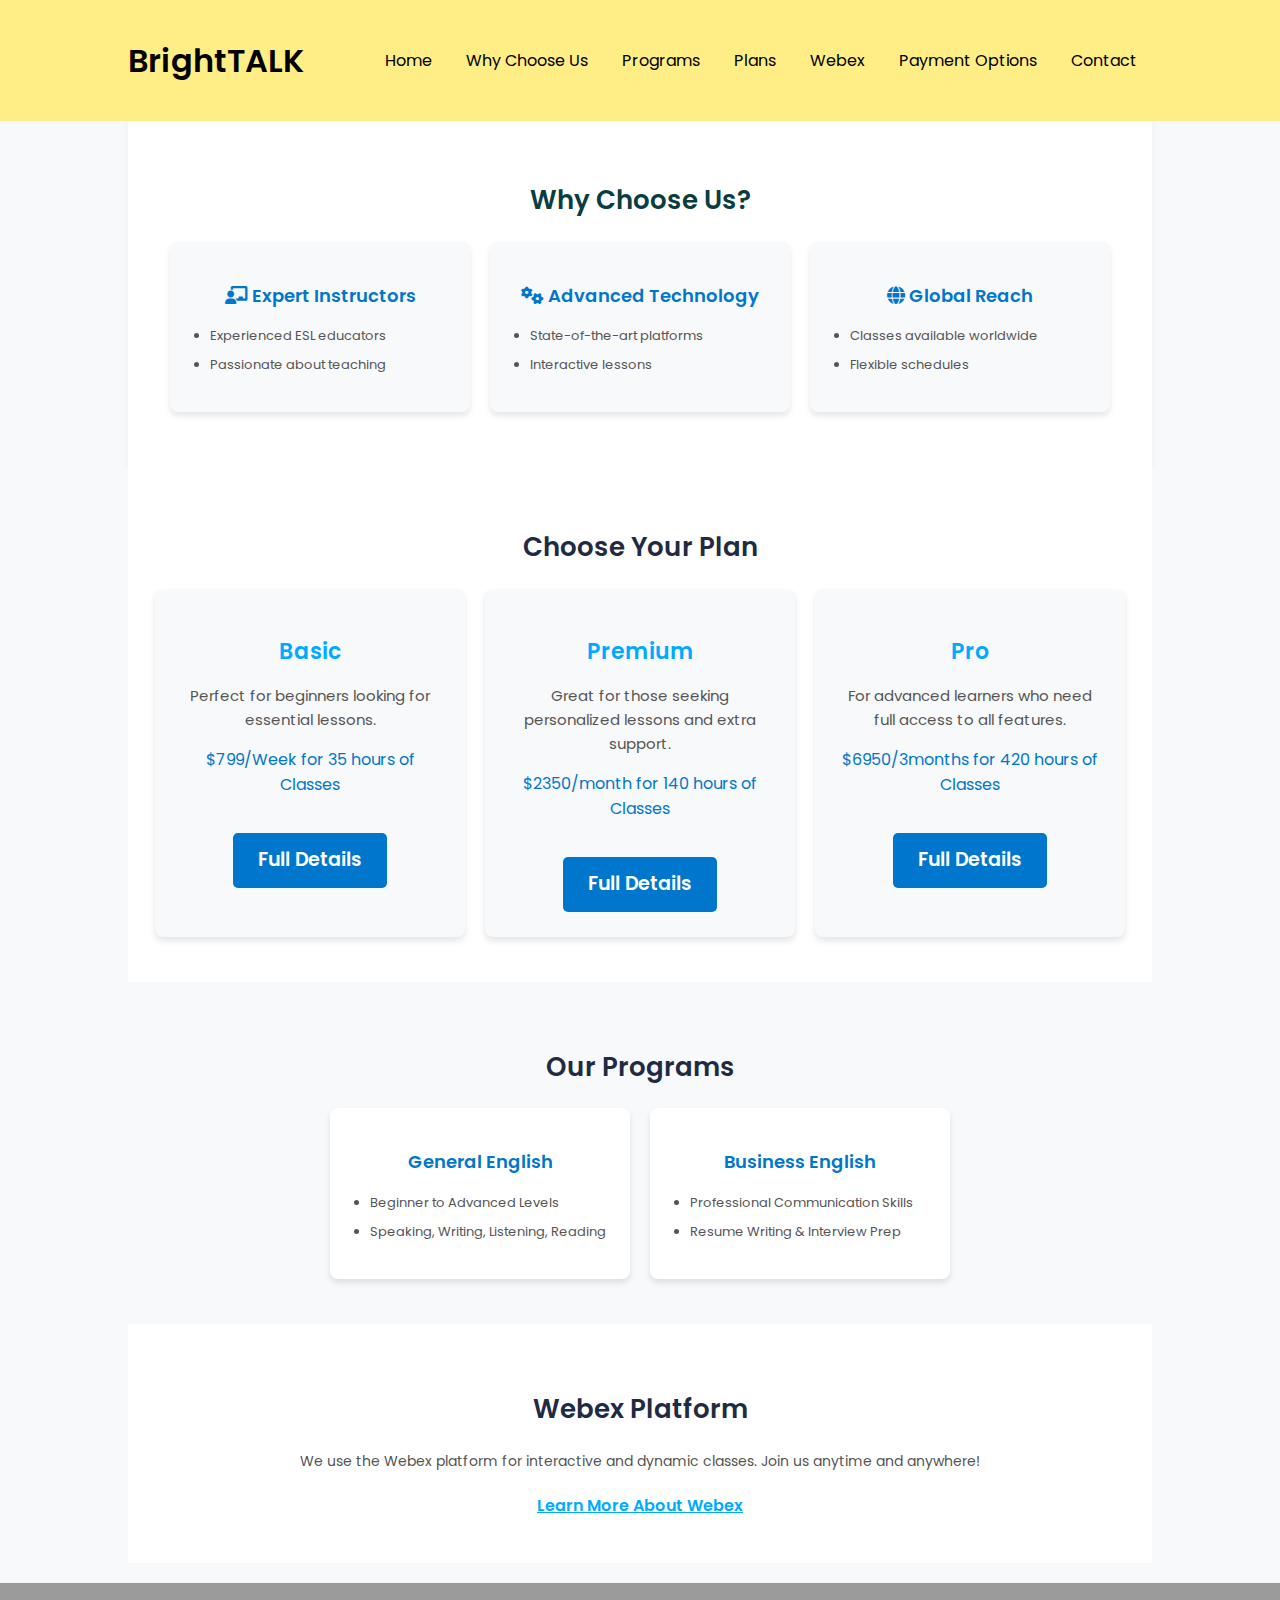
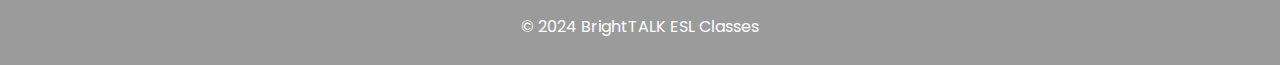
==== index.html @ 79b5ec8c "Initial commit" ====
<!DOCTYPE html>
<html lang="en">
  <head>
    <meta charset="UTF-8" />
    <meta name="viewport" content="width=device-width, initial-scale=1.0" />
    <title>BrightTALK ESL Classes</title>
    <link
      href="https://fonts.googleapis.com/css2?family=Poppins:wght@400;600;700&display=swap"
      rel="stylesheet"
    />
    <link
      href="https://cdnjs.cloudflare.com/ajax/libs/font-awesome/6.0.0-beta3/css/all.min.css"
      rel="stylesheet"
    />
    <link rel="stylesheet" href="styles.css" />
  </head>
  <body>
    <!-- Header Section -->
    <header>
      <div class="container">
        <h1>BrightTALK</h1>
        <nav>
          <a href="#home">Home</a>
          <a href="#why-choose-us">Why Choose Us</a>
          <a href="#programs">Programs</a>
          <a href="#plan">Plans</a>
          <a href="#webex">Webex</a>
          <a href="#payment">Payment Options</a>
          <a href="#contact">Contact</a>
        </nav>
      </div>
    </header>
<main>
    <div class="container">
      <!-- Why Choose Us Section -->
      <section id="why-choose-us" class="why-choose-us">
        <h2 class="section-title">Why Choose Us?</h2>
        <div class="cards-container">
          <div class="card">
            <h3>
              <i class="fas fa-chalkboard-teacher"></i> Expert Instructors
            </h3>
            <ul>
              <li>Experienced ESL educators</li>
              <li>Passionate about teaching</li>
            </ul>
          </div>
          <div class="card">
            <h3><i class="fas fa-cogs"></i> Advanced Technology</h3>
            <ul>
              <li>State-of-the-art platforms</li>
              <li>Interactive lessons</li>
            </ul>
          </div>
          <div class="card">
            <h3><i class="fas fa-globe"></i> Global Reach</h3>
            <ul>
              <li>Classes available worldwide</li>
              <li>Flexible schedules</li>
            </ul>
          </div>
        </div>
      </section>

      <!-- Plan Section -->
      <section id="plan" class="plan-section">
        <h2 class="section-title">Choose Your Plan</h2>
        <div class="plans-container">
          <div class="plan-card">
            <h3>Basic</h3>
            <p>Perfect for beginners looking for essential lessons.</p>
            <div class="price">$799/Week for 35 hours of Classes</div>
            <a href="basic.html" class="cta-button">Full Details</a>
          </div>
          <div class="plan-card">
            <h3>Premium</h3>
            <p>
              Great for those seeking personalized lessons and extra support.
            </p>
            <div class="price">$2350/month for 140 hours of Classes</div>
            <a href="premium.html" class="cta-button">Full Details</a>
          </div>
          <div class="plan-card">
            <h3>Pro</h3>
            <p>For advanced learners who need full access to all features.</p>
            <div class="price">$6950/3months for 420 hours of Classes</div>
            <a href="pro.html" class="cta-button">Full Details</a>
          </div>
        </div>
      </section>

      <!-- Programs Section -->
      <section id="programs" class="programs">
        <h2 class="section-title">Our Programs</h2>
        <div class="cards-container">
          <div class="card">
            <h3>General English</h3>
            <ul>
              <li>Beginner to Advanced Levels</li>
              <li>Speaking, Writing, Listening, Reading</li>
            </ul>
          </div>
          <div class="card">
            <h3>Business English</h3>
            <ul>
              <li>Professional Communication Skills</li>
              <li>Resume Writing & Interview Prep</li>
            </ul>
          </div>
      </section>

      <!-- Webex Section -->
      <section id="webex" class="webex-section">
        <h2 class="section-title">Webex Platform</h2>
        <p>
          We use the Webex platform for interactive and dynamic classes. Join us
          anytime and anywhere!
        </p>
        <a href="https://www.webex.com" target="_blank">Learn More About Webex</a>
      </section>
    </main>

      <!-- Footer Section -->
      <footer>
        <p>&copy; 2024 BrightTALK ESL Classes</p>
      </footer>
    </div>
  </body>
</html>
---- styles.css ----
/* General Styles */
body {
  font-family: "Poppins", sans-serif;
  margin: 0;
  padding: 0;
  background-color: #f7f9fb; /* Softer background color */
  color: #444; /* Slightly darker text for better readability */
  line-height: 1.6;
}
.container {
  width: 80%;
  margin: 0 auto;
  padding: 20px;
}
h1,
h2,
h3,
h4 {
  font-weight: 600;
  margin: 20px 0;
  color: #1f2a44; /* Darker shade of blue for headers */
}
p {
  font-weight: 400;
  color: #666; /* Lighter text color for paragraphs */
}
.cta-button {
  display: inline-block;
  padding: 10px 20px; /* Slightly smaller padding */
  background-color: #0077cc; /* Softer blue color */
  color: white;
  font-weight: 600;
  text-decoration: none;
  border-radius: 5px;
  text-align: center;
  margin-top: 15px;
  transition: background-color 0.3s ease;
}
.cta-button:hover {
  background-color: #00aaff; /* Darker blue for hover */
}

/* Header Section */
header {
  background-color: #ffed86; /* Darker and more professional tone */
  color: rgb(0, 0, 0) !important;
  padding: 15px 0; /* Reduced padding for a cleaner look */
  position: fixed;
  top: 0;
  width: 100%;
  z-index: 1000;
}
header .container {
  display: flex;
  justify-content: space-between;
  align-items: center;
}
header h1 {
  font-size: 32px; /* Slightly smaller font size */
  margin: 0;
  color: #000000;
}
header nav {
  font-size: 16px; /* Reduced font size */
}
header nav a {
  color: rgb(0, 0, 0);
  text-decoration: none;
  margin: 0 15px;
  transition: color 0.3s ease;
}
header nav a:hover {
  color: #00aaff; /* Softer hover color */
}
header .cta-button {
  display: none;
}

/* Why Choose Us Section */
.why-choose-us {
  padding: 70px 0 50px; /* Adjusted padding */
  background-color: #ffffff;
  text-align: center;
  box-shadow: 0 4px 8px rgba(0, 0, 0, 0.05); /* Softer shadow */
  margin-top: 70px;
}
.why-choose-us .section-title {
  font-size: 26px; /* Slightly smaller font size */
  color: #0a3d40; /* Softer shade of teal */
  margin-bottom: 20px;
}
.cards-container {
  display: flex;
  justify-content: center;
  gap: 20px; /* Reduced gap for a tighter layout */
  flex-wrap: wrap;
}
.card {
  background-color: #f8f9fa;
  border-radius: 8px;
  padding: 20px; /* Slightly smaller padding */
  width: 260px; /* Reduced width */
  box-shadow: 0 4px 6px rgba(0, 0, 0, 0.1);
  transition: box-shadow 0.3s ease;
}
.card:hover {
  box-shadow: 0 6px 12px rgba(0, 0, 0, 0.15); /* Softer hover shadow */
}
.card h3 {
  font-size: 18px; /* Smaller heading font size */
  margin-bottom: 15px;
  color: #0077cc; /* Softer blue color */
}
.card ul {
  text-align: left;
  padding-left: 20px;
  color: #555;
}
.card ul li {
  margin-bottom: 8px; /* Reduced spacing */
  font-size: 13px; /* Slightly smaller font size */
}

/* Plan Section */
.plan-section {
  padding: 45px 0;
  background-color: #ffffff;
  text-align: center;
}
.plan-section .section-title {
  font-size: 26px; /* Slightly smaller font size */
  margin-bottom: 20px;
}
.plans-container {
  display: flex;
  justify-content: center;
  gap: 20px; /* Reduced gap */
  flex-wrap: wrap;
}
.plan-card {
  background-color: #f8f9fa;
  border-radius: 8px;
  padding: 25px; /* Slightly reduced padding */
  width: 260px; /* Smaller width */
  box-shadow: 0 4px 6px rgba(0, 0, 0, 0.1);
  transition: transform 0.3s ease, box-shadow 0.3s ease;
}
.plan-card:hover {
  transform: translateY(-5px);
  box-shadow: 0 6px 12px rgba(0, 0, 0, 0.15); /* Softer hover effect */
}
.plan-card h3 {
  font-size: 22px; /* Smaller heading size */
  color: #00aaff;
  margin-bottom: 15px;
}
.plan-card p {
  font-size: 15px; /* Reduced font size */
  color: #555;
  margin-bottom: 15px;
}
.plan-card .price {
  font-size: 16px; /* Reduced font size */
  color: #0077cc;
  margin-bottom: 15px;
}
.plan-card .cta-button {
  background-color: #0077cc;
  color: white;
}

/* Programs Section */
.programs {
  padding: 45px 0;
  background-color: #f7f9fb; /* Softer background */
  text-align: center;
}
.programs .section-title {
  font-size: 26px; /* Slightly smaller font size */
  margin-bottom: 20px;
}
.programs .cards-container {
  display: flex;
  justify-content: center;
  gap: 20px;
  flex-wrap: wrap;
}
.programs .card {
  background-color: #ffffff;
  padding: 20px; /* Slightly smaller padding */
  width: 260px; /* Smaller width */
  border-radius: 8px;
  box-shadow: 0 4px 6px rgba(0, 0, 0, 0.1);
  transition: box-shadow 0.3s ease;
}
.programs .card:hover {
  box-shadow: 0 6px 12px rgba(0, 0, 0, 0.15); /* Softer shadow effect */
}
.programs .card h3 {
  font-size: 18px; /* Reduced heading size */
  color: #0077cc;
  margin-bottom: 15px;
}

/* Webex Section */
.webex-section {
  padding: 45px 0;
  background-color: #ffffff;
  text-align: center;
}
.webex-section .section-title {
  font-size: 26px;
  margin-bottom: 20px;
}
.webex-section p {
  font-size: 14px; /* Smaller font size */
  color: #555;
  margin-bottom: 20px;
}
.webex-section a {
  color: #00aaff;
  text-decoration: underline;
  font-weight: 600;
  transition: color 0.3s ease;
}
.webex-section a:hover {
  color: #00aaff;
  text-decoration: underline;
}

/* Payment Section */
.payment-options {
  padding: 45px 0;
  background-color: #ffffff;
  text-align: center;
}
.payment-options .payment-cards {
  display: flex;
  justify-content: center;
  gap: 20px; /* Reduced gap */
  flex-wrap: wrap;
}
.payment-options .payment-card {
  background-color: #f8f9fa;
  padding: 15px; /* Smaller padding */
  border-radius: 8px;
  width: 230px; /* Smaller width */
  box-shadow: 0 4px 6px rgba(0, 0, 0, 0.1);
  transition: box-shadow 0.3s ease;
}
.payment-options .payment-card:hover {
  box-shadow: 0 6px 12px rgba(0, 0, 0, 0.15); /* Softer shadow effect */
}
.payment-options h3 {
  font-size: 22px; /* Slightly smaller font size */
  margin-bottom: 30px;
  color: #1f2a44;
}
.payment-options .payment-card h4 {
  font-size: 18px; /* Smaller heading size */
  color: #0077cc;
  margin-bottom: 15px;
}

/* Contact Section */
.contact {
  padding: 45px 0;
  background-color: #ffffff;
  text-align: center;
}
.contact form {
  display: flex;
  flex-direction: column;
  align-items: center;
}
.contact input,
.contact textarea {
  width: 280px; /* Slightly narrower input */
  padding: 10px;
  margin-bottom: 20px;
  border: 1px solid #ddd;
  border-radius: 5px;
  font-size: 14px; /* Smaller font size */
  transition: border-color 0.3s ease;
}
.contact input:focus,
.contact textarea:focus {
  border-color: #0077cc;
}
.contact button {
  padding: 10px 20px; /* Smaller button size */
  background-color: #0077cc;
  color: white;
  font-weight: 600;
  border: none;
  border-radius: 5px;
  cursor: pointer;
  transition: background-color 0.3s ease;
}
.contact button:hover {
  background-color: #00aaff;
}

/* Footer Section */
footer {
  padding: 15px 0; /* Reduced padding */
  text-align: center;
  background-color: #9b9b9b;
  color: rgb(255, 255, 255);
}
footer p {
  margin-bottom: 10px;
  color: #ffffff;
}
footer a {
  color: #ffffff;
  text-decoration: none;
  transition: color 0.3s ease;
}
footer a:hover {
  color: #00aaff;
}

/* Plan Details Section */
#plan-details {
  background-color: #fff;
  padding: 40px 0;
  margin-top: 50px;
}

/* Plan Details h3 */
#plan-details h3 {
  color: #00b3b3; /* Teal color for the heading */
  font-size: 2rem; /* Larger font size for visibility */
  font-weight: 700; /* Bold font weight */
  margin-bottom: 15px; /* Spacing below the heading */
  text-align: left; /* Center the heading */
  letter-spacing: 1px; /* Slightly increase spacing between letters */
  text-transform: uppercase; /* Transform text to uppercase */
}

#plan-details p {
  font-size: 1rem;
  margin-bottom: 20px;
}

#plan-details .price {
  font-size: 1.8rem;
  color: #e74c3c;
  font-weight: 700;
  margin-bottom: 20px;
}

#plan-details ul {
  list-style: none;
  margin-left: 20px;
}

#plan-details ul li {
  font-size: 1.1rem;
  margin-bottom: 10px;
}

#plan-details ul li strong {
  color: #333;
}

/* Call to Action Button */
.cta-button {
  display: inline-block;
  padding: 12px 25px;
  background-color: #00b3b3;
  color: #fff;
  text-decoration: none;
  font-size: 1.2rem;
  font-weight: 600;
  border-radius: 5px;
  margin-top: 20px;
}

.cta-button:hover {
  background-color: #00aaff;
}

/* Responsive Design */
@media screen and (max-width: 768px) {
  .container {
    width: 90%;
  }

  header h1 {
    font-size: 2rem;
  }

  header nav a {
    margin: 0 10px;
    font-size: 1rem;
  }

  #plan-details h2,
  #plan-details h3 {
    font-size: 1.5rem;
  }

  .cta-button {
    font-size: 1rem;
    padding: 10px 20px;
  }
}
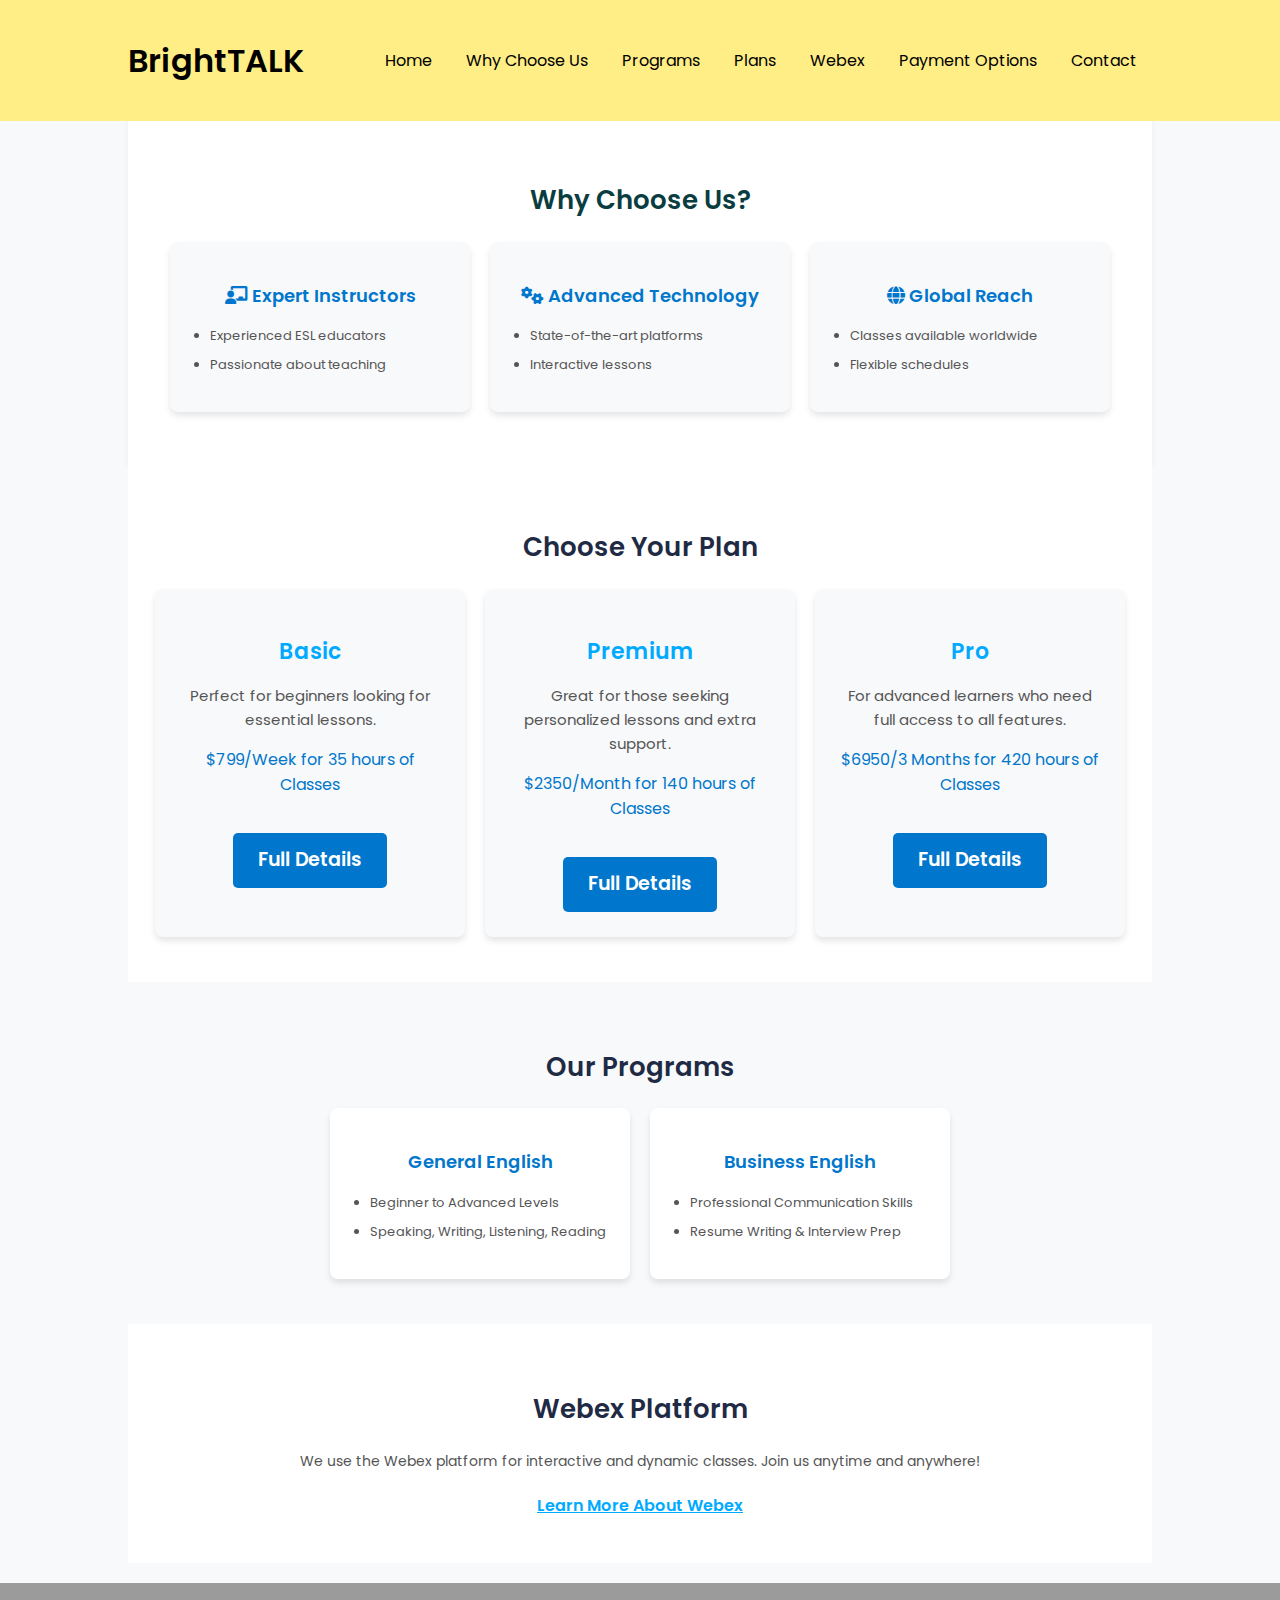
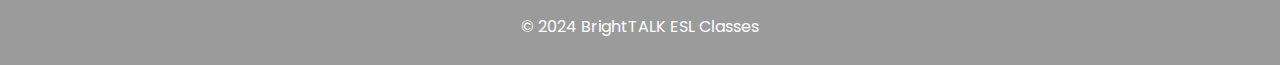
==== commit 9da29021: "Update index.html" ====
--- a/index.html
+++ b/index.html
@@ -77,13 +77,13 @@
             <p>
               Great for those seeking personalized lessons and extra support.
             </p>
-            <div class="price">$2350/month for 140 hours of Classes</div>
+            <div class="price">$2350/Month for 140 hours of Classes</div>
             <a href="premium.html" class="cta-button">Full Details</a>
           </div>
           <div class="plan-card">
             <h3>Pro</h3>
             <p>For advanced learners who need full access to all features.</p>
-            <div class="price">$6950/3months for 420 hours of Classes</div>
+            <div class="price">$6950/3 Months for 420 hours of Classes</div>
             <a href="pro.html" class="cta-button">Full Details</a>
           </div>
         </div>
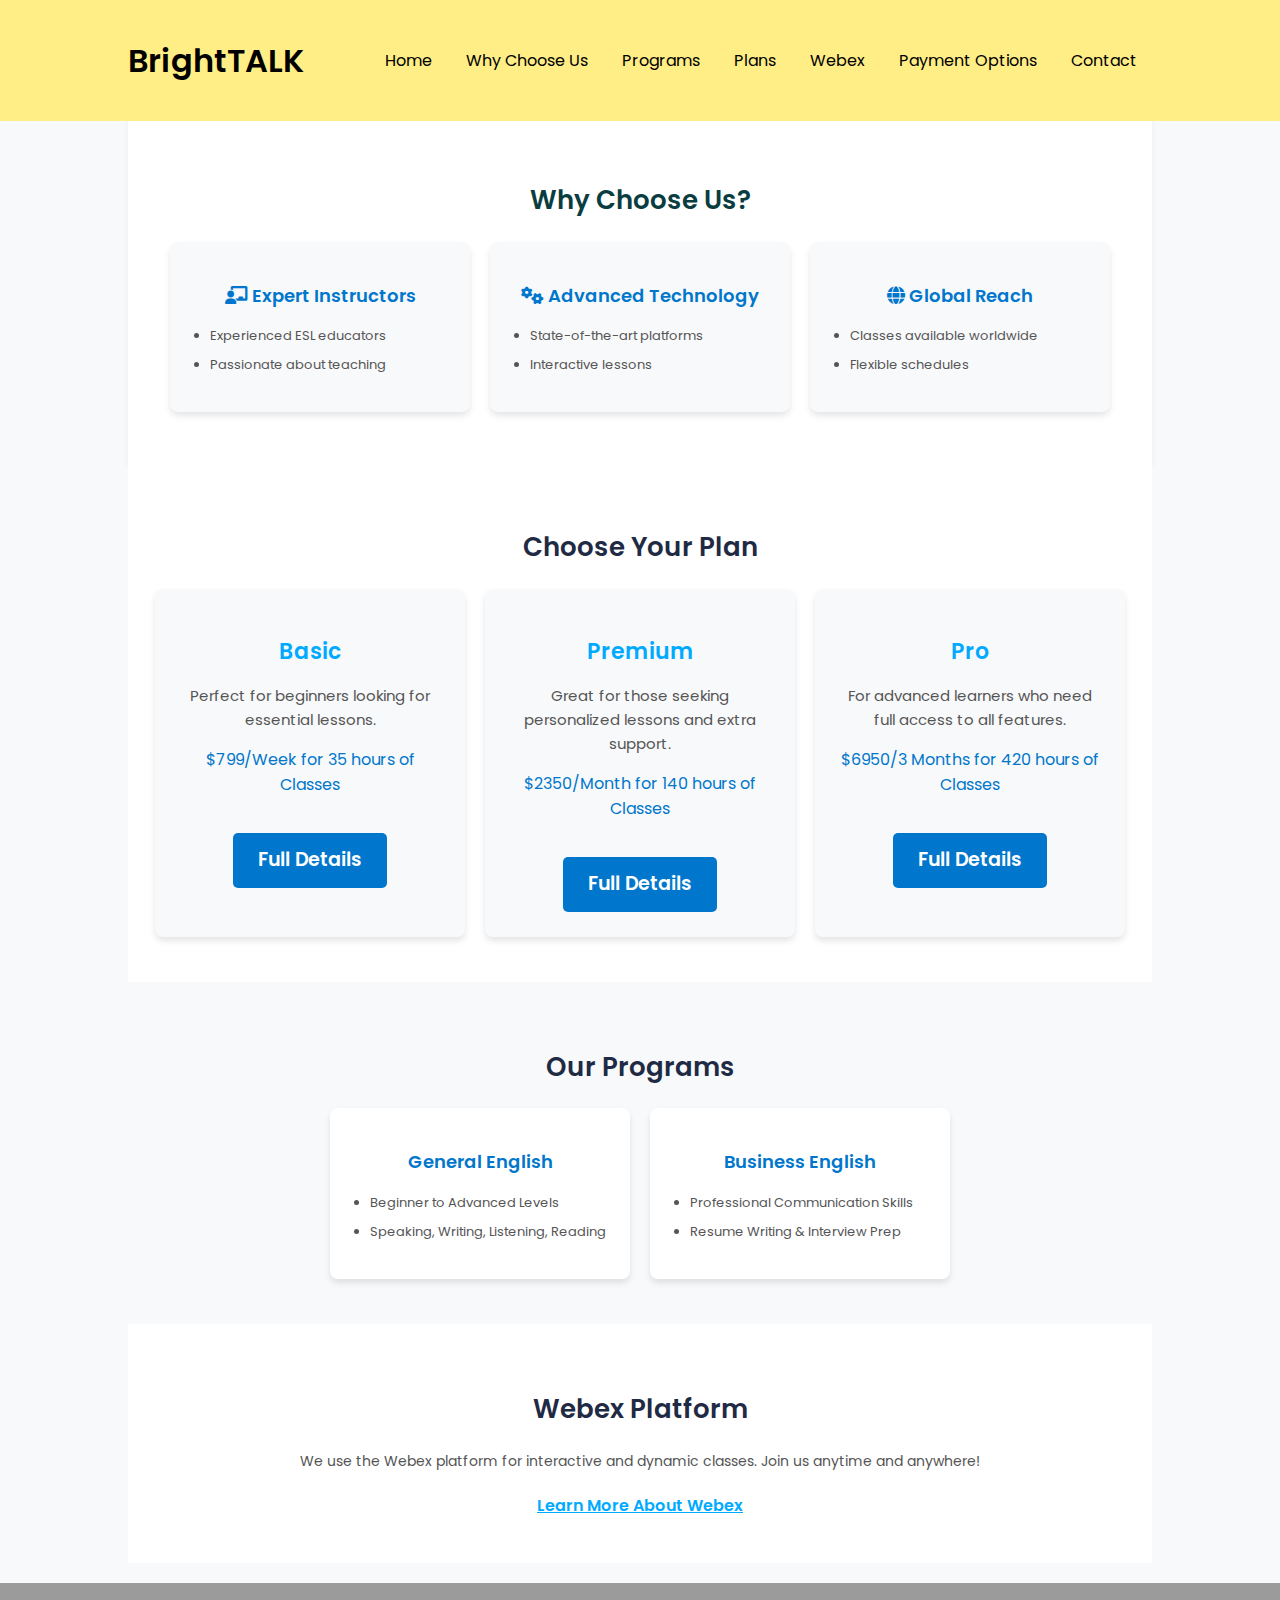
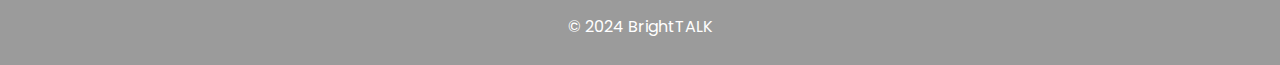
==== commit 7be41818: "Update index.html" ====
--- a/index.html
+++ b/index.html
@@ -3,7 +3,7 @@
   <head>
     <meta charset="UTF-8" />
     <meta name="viewport" content="width=device-width, initial-scale=1.0" />
-    <title>BrightTALK ESL Classes</title>
+    <title>BrightTALK ESL</title>
     <link
       href="https://fonts.googleapis.com/css2?family=Poppins:wght@400;600;700&display=swap"
       rel="stylesheet"
@@ -122,7 +122,7 @@
 
       <!-- Footer Section -->
       <footer>
-        <p>&copy; 2024 BrightTALK ESL Classes</p>
+        <p>&copy; 2024 BrightTALK</p>
       </footer>
     </div>
   </body>
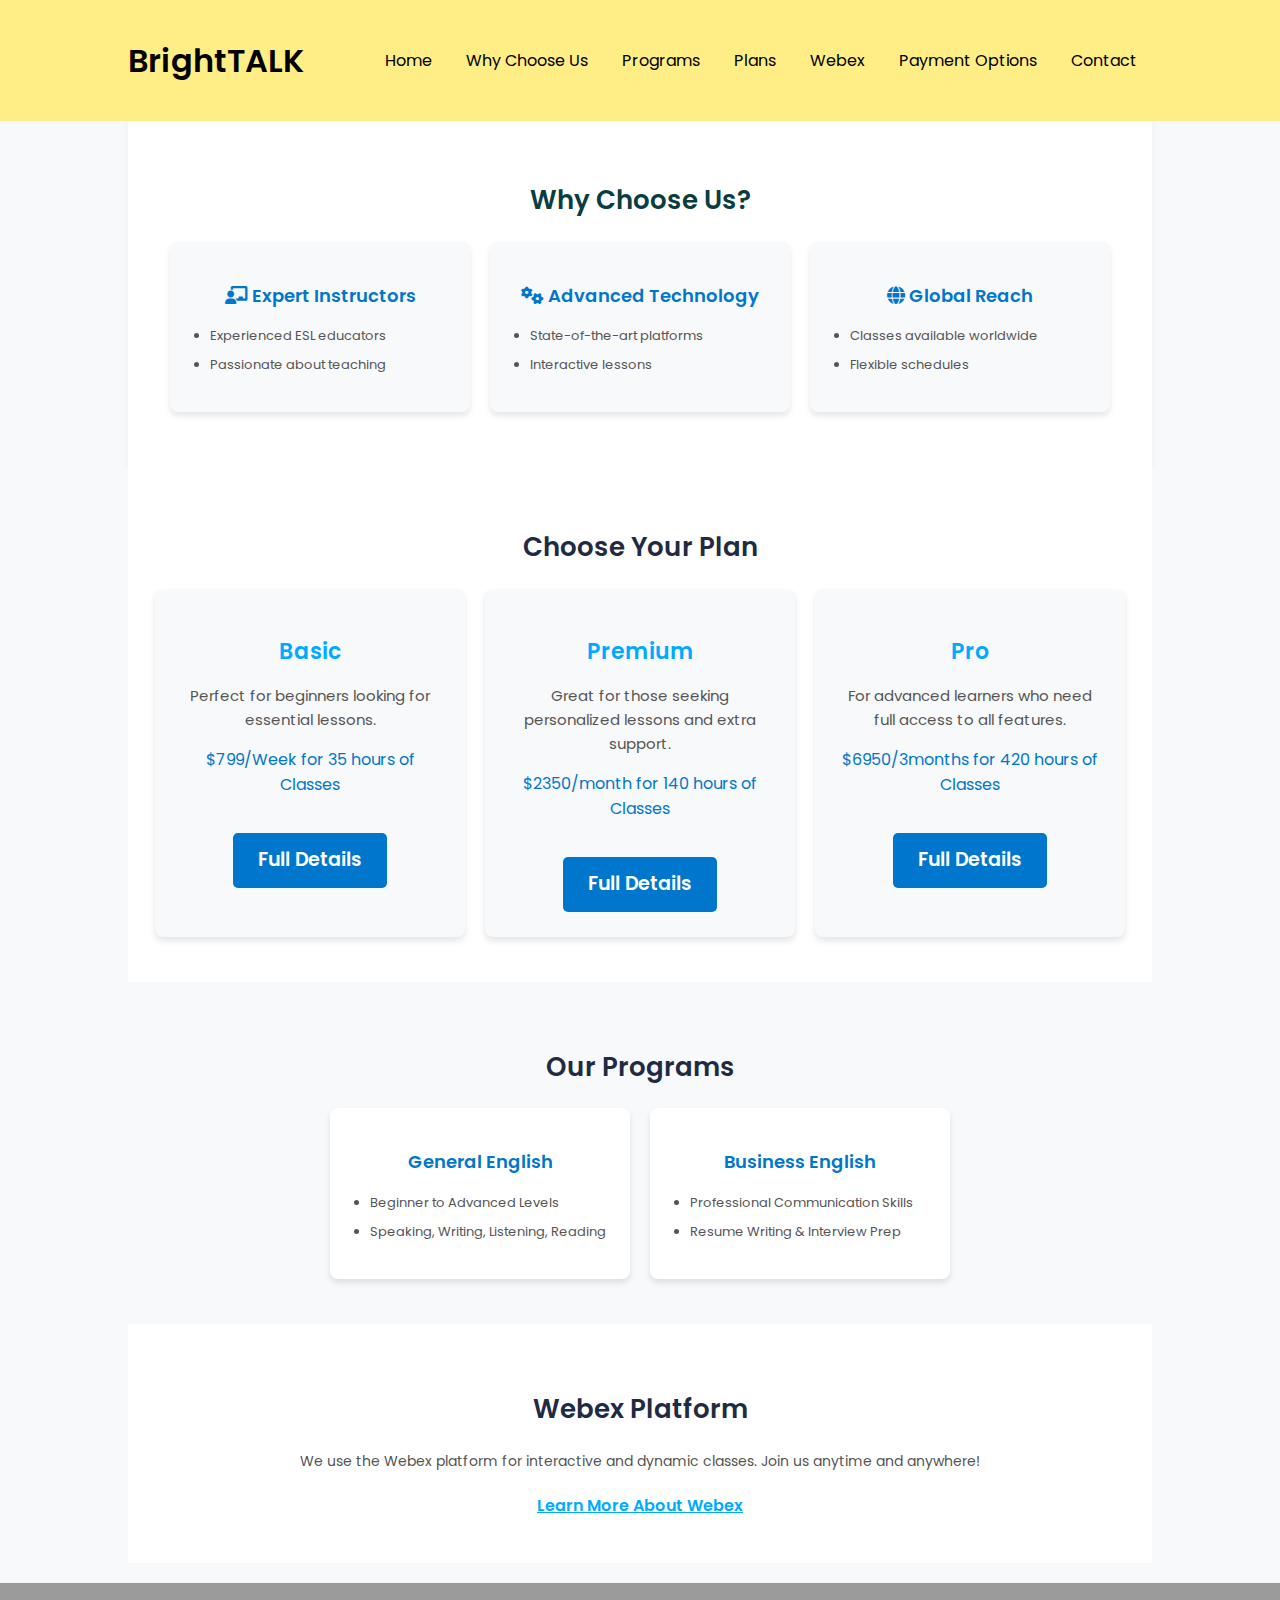
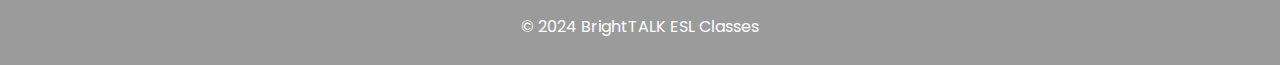
==== commit 7dd3d314: "Update index.html" ====
--- a/index.html
+++ b/index.html
@@ -3,7 +3,7 @@
   <head>
     <meta charset="UTF-8" />
     <meta name="viewport" content="width=device-width, initial-scale=1.0" />
-    <title>BrightTALK ESL</title>
+    <title>BrightTALK ESL Classes</title>
     <link
       href="https://fonts.googleapis.com/css2?family=Poppins:wght@400;600;700&display=swap"
       rel="stylesheet"
@@ -77,13 +77,13 @@
             <p>
               Great for those seeking personalized lessons and extra support.
             </p>
-            <div class="price">$2350/Month for 140 hours of Classes</div>
+            <div class="price">$2350/month for 140 hours of Classes</div>
             <a href="premium.html" class="cta-button">Full Details</a>
           </div>
           <div class="plan-card">
             <h3>Pro</h3>
             <p>For advanced learners who need full access to all features.</p>
-            <div class="price">$6950/3 Months for 420 hours of Classes</div>
+            <div class="price">$6950/3months for 420 hours of Classes</div>
             <a href="pro.html" class="cta-button">Full Details</a>
           </div>
         </div>
@@ -122,7 +122,7 @@
 
       <!-- Footer Section -->
       <footer>
-        <p>&copy; 2024 BrightTALK</p>
+        <p>&copy; 2024 BrightTALK ESL Classes</p>
       </footer>
     </div>
   </body>
